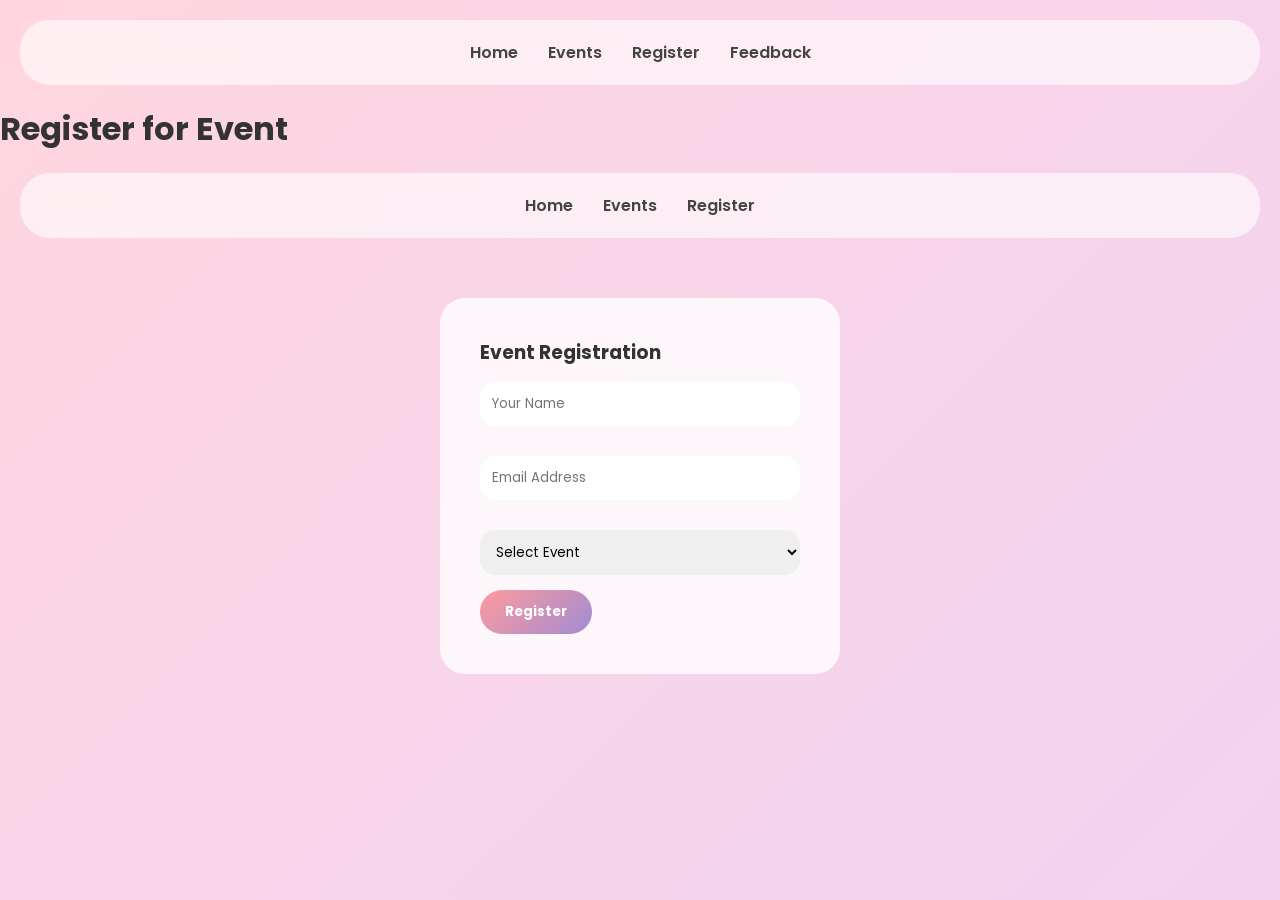
==== register.html @ a9eb7ac0 "Initial commit" ====
<!DOCTYPE html>
<html>
<head>
    <title>Register</title>
    <link rel="stylesheet" href="style.css">
</head>
<body>
<div class="navbar">
  <a href="index.html">Home</a>
  <a href="events.php">Events</a>
  <a href="register.php">Register</a>
  <a href="feedback.php">Feedback</a>
</div>


<header>
    <h1>Register for Event</h1>
</header>

<nav class="navbar">
    <a href="index.html">Home</a>
    <a href="events.html">Events</a>
    <a href="register.html">Register</a>
</nav>

<form>
    <h3>Event Registration</h3>
    <input type="text" placeholder="Your Name" required>
    <input type="email" placeholder="Email Address" required>
    <select>
        <option>Select Event</option>
        <option>Web Development Workshop</option>
        <option>AI Seminar</option>
    </select>
    <button>Register</button>
</form>

</body>
</html>
---- style.css ----
@import url('https://fonts.googleapis.com/css2?family=Poppins:wght@400;600&display=swap');

*{
  margin:0;
  padding:0;
  box-sizing:border-box;
  font-family:'Poppins', sans-serif;
  transition:0.3s ease;
}

html{
  scroll-behavior:smooth;
}

body{
  background: linear-gradient(135deg,#FFD6E0,#E4D0FF,#CFF5E7);
  background-size:400% 400%;
  animation:gradientMove 12s ease infinite;
  color:#333;
}

@keyframes gradientMove{
  0%{background-position:0% 50%;}
  50%{background-position:100% 50%;}
  100%{background-position:0% 50%;}
}

/* DARK MODE */
.dark-mode{
  background:#1e1e1e !important;
  color:white !important;
}

.dark-mode .navbar{
  background:#2a2a2a !important;
}

.dark-mode .event-card,
.dark-mode form{
  background:#333 !important;
  color:white !important;
}

/* NAVBAR */
.navbar{
  display:flex;
  justify-content:center;
  gap:30px;
  padding:20px;
  margin:20px;
  background:rgba(255,255,255,0.6);
  backdrop-filter:blur(10px);
  border-radius:30px;
}

.navbar a{
  text-decoration:none;
  font-weight:600;
  color:#444;
}

/* HERO */
.hero{
  height:90vh;
  display:flex;
  flex-direction:column;
  justify-content:center;
  align-items:center;
  text-align:center;
}

.hero h1{
  font-size:48px;
  margin-bottom:20px;
}

/* SECTION */
.section{
  padding:100px 10%;
  text-align:center;
}

/* BUTTON */
button{
  padding:12px 25px;
  border:none;
  border-radius:40px;
  background:linear-gradient(135deg,#FF9A9E,#A18CD1);
  color:white;
  font-weight:bold;
  cursor:pointer;
}

button:hover{
  transform:scale(1.1);
}

/* GRID */
.event-grid{
  display:grid;
  grid-template-columns:repeat(3,1fr);
  gap:25px;
  width:80%;
  margin:40px auto;
}

.event-card{
  background:rgba(255,255,255,0.8);
  padding:30px;
  border-radius:25px;
  box-shadow:0 15px 30px rgba(0,0,0,0.08);
  text-align:center;
}

.event-title{
  cursor:pointer;
}

.details{
  max-height:0;
  overflow:hidden;
  transition:max-height 0.5s ease;
}

/* FORM */
form{
  width:400px;
  margin:60px auto;
  padding:40px;
  background:rgba(255,255,255,0.8);
  border-radius:25px;
}

input,select{
  width:100%;
  padding:12px;
  margin:15px 0;
  border-radius:15px;
  border:none;
}

/* POPUP */
.popup{
  position:fixed;
  top:0;
  left:0;
  width:100%;
  height:100%;
  display:flex;
  justify-content:center;
  align-items:center;
  background:rgba(0,0,0,0.6);
}

.popup-box{
  background:white;
  padding:60px;
  border-radius:30px;
  text-align:center;
  box-shadow:0 20px 40px rgba(0,0,0,0.2);
  animation:pop 0.6s ease;
}

@keyframes pop{
  from{transform:scale(0.5); opacity:0;}
  to{transform:scale(1); opacity:1;}
}
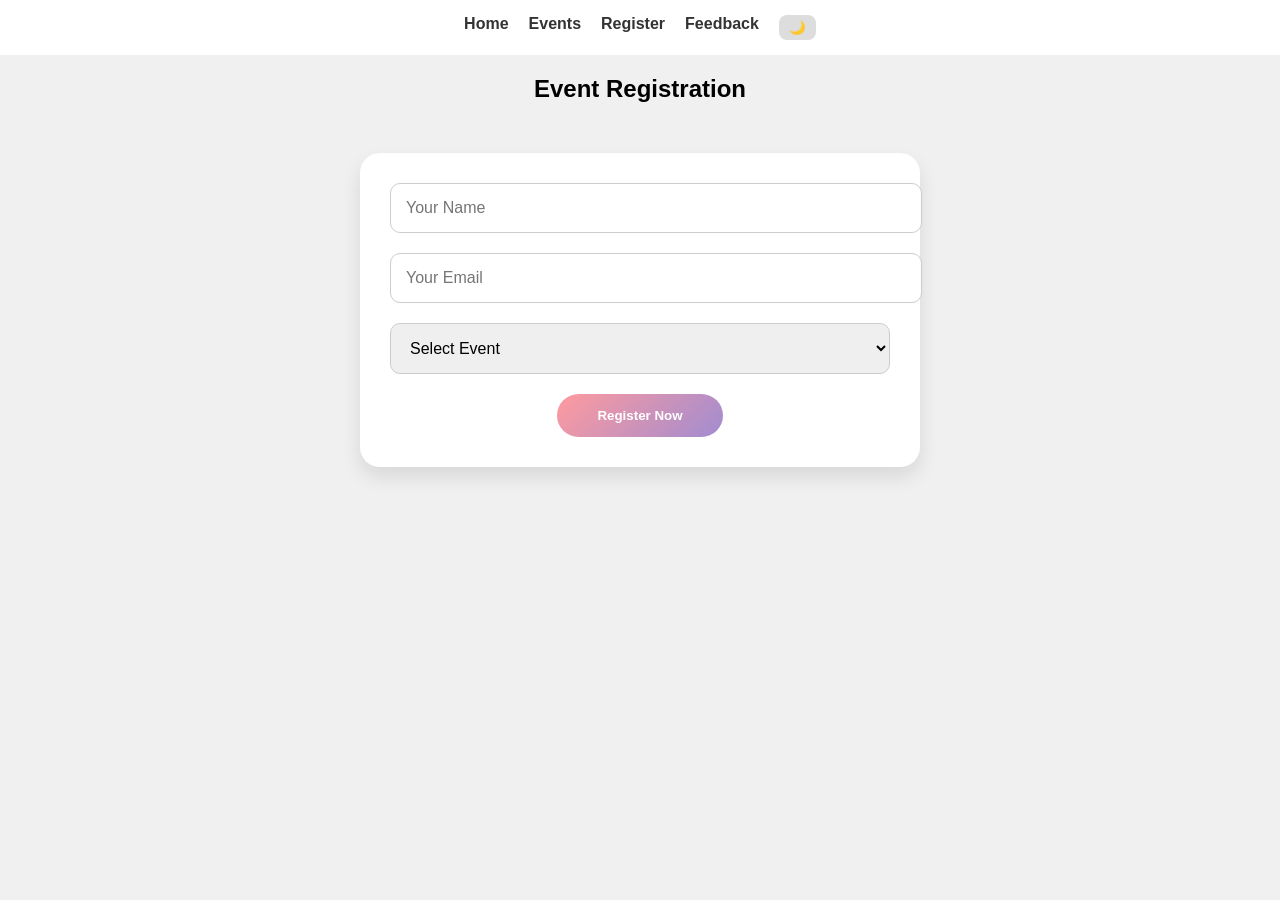
==== commit 21cf398b: "Update register.html" ====
--- a/register.html
+++ b/register.html
@@ -1,39 +1,131 @@
 <!DOCTYPE html>
 <html>
 <head>
-    <title>Register</title>
-    <link rel="stylesheet" href="style.css">
+<meta charset="UTF-8">
+<title>Event Registration</title>
+<style>
+body {
+    font-family: 'Poppins', sans-serif;
+    background: #f0f0f0;
+    margin: 0;
+    padding: 0;
+}
+
+body.dark-mode {
+    background-color: #121212;
+    color: #fff;
+}
+
+.navbar {
+    display: flex;
+    justify-content: center;
+    gap: 20px;
+    padding: 15px;
+    background: #fff;
+}
+body.dark-mode .navbar { background: #1e1e1e; }
+
+.navbar a { text-decoration: none; color: #333; font-weight: bold; }
+body.dark-mode .navbar a { color: #fff; }
+
+.navbar button {
+    cursor: pointer;
+    border: none;
+    background: #ddd;
+    padding: 5px 10px;
+    border-radius: 8px;
+}
+body.dark-mode .navbar button { background: #333; color: #fff; }
+
+.form-container {
+    max-width: 500px;
+    margin: 50px auto;
+    padding: 30px;
+    background: #fff;
+    border-radius: 20px;
+    box-shadow: 0 10px 20px rgba(0,0,0,0.1);
+}
+body.dark-mode .form-container { background: #1e1e1e; }
+
+.form-container input,
+.form-container select {
+    width: 100%;
+    padding: 15px;
+    margin-bottom: 20px;
+    border-radius: 10px;
+    border: 1px solid #ccc;
+    font-size: 16px;
+}
+body.dark-mode .form-container input,
+body.dark-mode .form-container select {
+    background: #2c2c2c;
+    color: #fff;
+    border: 1px solid #555;
+}
+
+.form-container button {
+    display: block;
+    margin: 0 auto;
+    padding: 14px 40px;
+    border: none;
+    border-radius: 40px;
+    font-weight: bold;
+    background: linear-gradient(135deg, #FF9A9E, #A18CD1);
+    color: white;
+    cursor: pointer;
+    transition: 0.3s;
+}
+.form-container button:hover { transform: scale(1.05); }
+</style>
 </head>
 <body>
+
 <div class="navbar">
-  <a href="index.html">Home</a>
-  <a href="events.php">Events</a>
-  <a href="register.php">Register</a>
-  <a href="feedback.php">Feedback</a>
-</div>
-
-
-<header>
-    <h1>Register for Event</h1>
-</header>
-
-<nav class="navbar">
     <a href="index.html">Home</a>
     <a href="events.html">Events</a>
     <a href="register.html">Register</a>
-</nav>
+    <a href="feedback.html">Feedback</a>
+    <button onclick="toggleMode()">🌙</button>
+</div>
 
-<form>
-    <h3>Event Registration</h3>
-    <input type="text" placeholder="Your Name" required>
-    <input type="email" placeholder="Email Address" required>
-    <select>
-        <option>Select Event</option>
-        <option>Web Development Workshop</option>
-        <option>AI Seminar</option>
-    </select>
-    <button>Register</button>
-</form>
+<h2 style="text-align:center;">Event Registration</h2>
+
+<div class="form-container">
+    <form>
+        <input type="text" name="name" placeholder="Your Name" required>
+        <input type="email" name="email" placeholder="Your Email" required>
+        <select name="event" required>
+            <option value="">Select Event</option>
+            <option>💻 Web Development Workshop</option>
+            <option>🤖 AI Seminar</option>
+            <option>🔐 Cyber Security Talk</option>
+            <option>☁️ Cloud Computing Workshop</option>
+            <option>🏆 Hackathon 2026</option>
+            <option>🦾 Robotics Workshop</option>
+            <option>📊 Data Science Bootcamp</option>
+            <option>🎨 UI/UX Design Seminar</option>
+            <option>🔗 Blockchain Basics</option>
+        </select>
+        <button type="submit">Register Now</button>
+    </form>
+</div>
+
+<script>
+function toggleMode() {
+    document.body.classList.toggle("dark-mode");
+    if(document.body.classList.contains("dark-mode")){
+        localStorage.setItem("darkMode","enabled");
+    } else {
+        localStorage.setItem("darkMode","disabled");
+    }
+}
+
+window.onload = function(){
+    if(localStorage.getItem("darkMode") === "enabled"){
+        document.body.classList.add("dark-mode");
+    }
+}
+</script>
 
 </body>
 </html>
